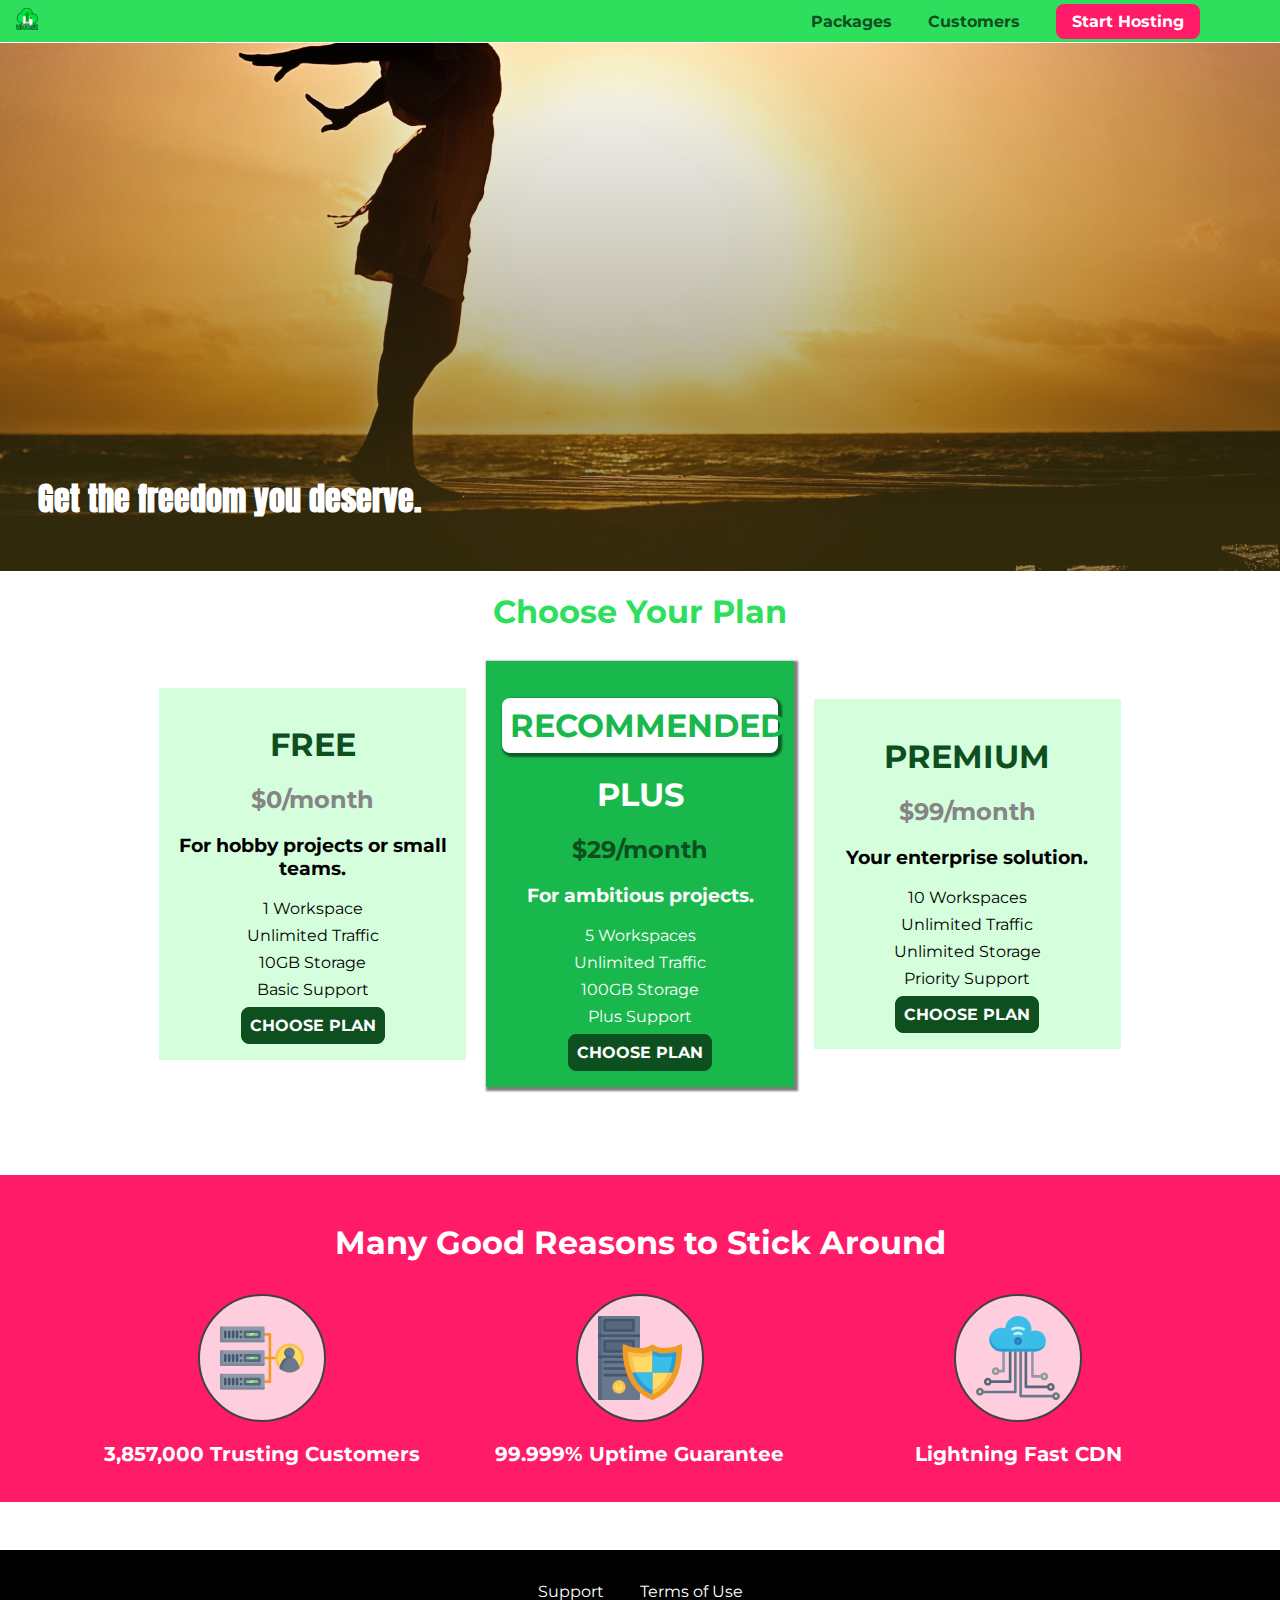
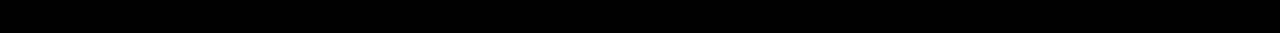
==== index.html @ 02d54b56 "update" ====
<!DOCTYPE html>
<html lang="en">

<head>
    <meta charset="UTF-8">
    <meta http-equiv="X-UA-Compatible" content="ie=edge">
    <title>uHost</title>
    <link rel="shortcut icon" href="favicon.png">
    <link href="https://fonts.googleapis.com/css?family=Anton" rel="stylesheet">
    <link href="https://fonts.googleapis.com/css?family=Montserrat:400,700" rel="stylesheet">
    <link rel="stylesheet" href="shared.css">
    <link rel="stylesheet" href="main.css">
</head>

<body>
    <header class="main-header">
        <div>
            <a href="index.html" class="main-header__brand">
                <img src="images/uhost-icon.png" alt="uHost - Your favorite hosting company">
            </a>
        </div>
        <nav class="main-nav">
            <ul class="main-nav__items">
                <li class="main-nav__item">
                    <a href="packages/index.html">Packages</a>
                </li>
                <li class="main-nav__item">
                    <a href="customers/index.html">Customers</a>
                </li>
                <li class="main-nav__item main-nav__item--cta">
                    <a href="start-hosting/index.html">Start Hosting</a>
                </li>
            </ul>
        </nav>
    </header>
    <main>
        <section id="product-overview">
            <h1>Get the freedom you deserve.</h1>
        </section>
        <section id="plans">
            <h1 class="section-title">Choose Your Plan</h1>
            <div class="plan__list">
                <article class="plan">
                    <h1 class="plan__title">FREE</h1>
                    <h2 class="plan__price">$0/month</h2>
                    <h3>For hobby projects or small teams.</h3>
                    <ul class="plan__features">
                        <li class="plan__feature">1 Workspace</li>
                        <li class="plan__feature">Unlimited Traffic</li>
                        <li class="plan__feature">10GB Storage</li>
                        <li class="plan__feature">Basic Support</li>
                    </ul>
                    <div>
                        <button class="button">CHOOSE PLAN</button>
                    </div>
                </article>
                <article class="plan plan--highlighted">
                    <h1 class="plan__annotation">RECOMMENDED</h1>
                    <h1 class="plan__title">PLUS</h1>
                    <h2 class="plan__price">$29/month</h2>
                    <h3>For ambitious projects.</h3>
                    <ul class="plan__features">
                        <li class="plan__feature">5 Workspaces</li>
                        <li class="plan__feature">Unlimited Traffic</li>
                        <li class="plan__feature">100GB Storage</li>
                        <li class="plan__feature">Plus Support</li>
                    </ul>
                    <div>
                        <button class="button">CHOOSE PLAN</button>
                    </div>
                </article>
                <article class="plan">
                    <h1 class="plan__title">PREMIUM</h1>
                    <h2 class="plan__price">$99/month</h2>
                    <h3>Your enterprise solution.</h3>
                    <ul class="plan__features">
                        <li class="plan__feature">10 Workspaces</li>
                        <li class="plan__feature">Unlimited Traffic</li>
                        <li class="plan__feature">Unlimited Storage</li>
                        <li class="plan__feature">Priority Support</li>
                    </ul>
                    <div>
                        <button class="button">CHOOSE PLAN</button>
                    </div>
                </article>
            </div>
        </section>
        <section id="key-features">
            <h1 class="section-title">Many Good Reasons to Stick Around</h1>
            <ul class="key-feature__list">
                <li class="key-feature">
                    <div class="key-feature__image">
                        <svg viewBox="0 0 512 512">
                            <path style="fill:#F09B24;" d="M344,248h-32V112c0-4.418-3.582-8-8-8h-40c-4.418,0-8,3.582-8,8s3.582,8,8,8h32v128h-32  c-4.418,0-8,3.582-8,8s3.582,8,8,8h32v128h-32c-4.418,0-8,3.582-8,8s3.582,8,8,8h40c4.418,0,8-3.582,8-8V264h32c4.418,0,8-3.582,8-8  S348.418,248,344,248z"
                            />
                            <path style="fill:#8E9AA9;" d="M264,64H8c-4.418,0-8,3.582-8,8v80c0,4.418,3.582,8,8,8h256c4.418,0,8-3.582,8-8V72  C272,67.582,268.418,64,264,64z"
                            />
                            <path style="fill:#7C899B;" d="M24,144c-4.418,0-8-3.582-8-8V64H8c-4.418,0-8,3.582-8,8v80c0,4.418,3.582,8,8,8h256  c4.418,0,8-3.582,8-8v-8H24z"
                            />
                            <rect x="152" y="96" style="fill:#B8E3A8;" width="88" height="32" />
                            <g>
                                <polygon style="fill:#7EC97D;" points="152,96 152,128 166,128 198,96  " />
                                <polygon style="fill:#7EC97D;" points="220,96 188,128 240,128 240,96  " />
                            </g>
                            <path style="fill:#56677E;" d="M240,136h-88c-4.418,0-8-3.582-8-8V96c0-4.418,3.582-8,8-8h88c4.418,0,8,3.582,8,8v32  C248,132.418,244.418,136,240,136z M160,120h72v-16h-72V120z"
                            />
                            <g>
                                <path style="fill:#435670;" d="M32,136c-4.418,0-8-3.582-8-8V96c0-4.418,3.582-8,8-8s8,3.582,8,8v32C40,132.418,36.418,136,32,136z   "
                                />
                                <path style="fill:#435670;" d="M56,136c-4.418,0-8-3.582-8-8V96c0-4.418,3.582-8,8-8s8,3.582,8,8v32C64,132.418,60.418,136,56,136z   "
                                />
                                <path style="fill:#435670;" d="M80,136c-4.418,0-8-3.582-8-8V96c0-4.418,3.582-8,8-8s8,3.582,8,8v32C88,132.418,84.418,136,80,136z   "
                                />
                                <path style="fill:#435670;" d="M104,136c-4.418,0-8-3.582-8-8V96c0-4.418,3.582-8,8-8s8,3.582,8,8v32   C112,132.418,108.418,136,104,136z"
                                />
                                <path style="fill:#435670;" d="M128,105c-4.418,0-8-3.582-8-8v-1c0-4.418,3.582-8,8-8s8,3.582,8,8v1   C136,101.418,132.418,105,128,105z"
                                />
                                <path style="fill:#435670;" d="M128,136c-4.418,0-8-3.582-8-8v-1c0-4.418,3.582-8,8-8s8,3.582,8,8v1   C136,132.418,132.418,136,128,136z"
                                />
                            </g>
                            <path style="fill:#8E9AA9;" d="M264,208H8c-4.418,0-8,3.582-8,8v80c0,4.418,3.582,8,8,8h256c4.418,0,8-3.582,8-8v-80  C272,211.582,268.418,208,264,208z"
                            />
                            <path style="fill:#7C899B;" d="M24,288c-4.418,0-8-3.582-8-8v-72H8c-4.418,0-8,3.582-8,8v80c0,4.418,3.582,8,8,8h256  c4.418,0,8-3.582,8-8v-8H24z"
                            />
                            <rect x="152" y="240" style="fill:#B8E3A8;" width="88" height="32" />
                            <g>
                                <polygon style="fill:#7EC97D;" points="152,240 152,272 166,272 198,240  " />
                                <polygon style="fill:#7EC97D;" points="220,240 188,272 240,272 240,240  " />
                            </g>
                            <path style="fill:#56677E;" d="M240,280h-88c-4.418,0-8-3.582-8-8v-32c0-4.418,3.582-8,8-8h88c4.418,0,8,3.582,8,8v32  C248,276.418,244.418,280,240,280z M160,264h72v-16h-72V264z"
                            />
                            <g>
                                <path style="fill:#435670;" d="M32,280c-4.418,0-8-3.582-8-8v-32c0-4.418,3.582-8,8-8s8,3.582,8,8v32C40,276.418,36.418,280,32,280   z"
                                />
                                <path style="fill:#435670;" d="M56,280c-4.418,0-8-3.582-8-8v-32c0-4.418,3.582-8,8-8s8,3.582,8,8v32C64,276.418,60.418,280,56,280   z"
                                />
                                <path style="fill:#435670;" d="M80,280c-4.418,0-8-3.582-8-8v-32c0-4.418,3.582-8,8-8s8,3.582,8,8v32C88,276.418,84.418,280,80,280   z"
                                />
                                <path style="fill:#435670;" d="M104,280c-4.418,0-8-3.582-8-8v-32c0-4.418,3.582-8,8-8s8,3.582,8,8v32   C112,276.418,108.418,280,104,280z"
                                />
                                <path style="fill:#435670;" d="M128,249c-4.418,0-8-3.582-8-8v-1c0-4.418,3.582-8,8-8s8,3.582,8,8v1   C136,245.418,132.418,249,128,249z"
                                />
                                <path style="fill:#435670;" d="M128,280c-4.418,0-8-3.582-8-8v-1c0-4.418,3.582-8,8-8s8,3.582,8,8v1   C136,276.418,132.418,280,128,280z"
                                />
                            </g>
                            <path style="fill:#8E9AA9;" d="M264,352H8c-4.418,0-8,3.582-8,8v80c0,4.418,3.582,8,8,8h256c4.418,0,8-3.582,8-8v-80  C272,355.582,268.418,352,264,352z"
                            />
                            <path style="fill:#7C899B;" d="M24,432c-4.418,0-8-3.582-8-8v-72H8c-4.418,0-8,3.582-8,8v80c0,4.418,3.582,8,8,8h256  c4.418,0,8-3.582,8-8v-8H24z"
                            />
                            <rect x="152" y="384" style="fill:#B8E3A8;" width="88" height="32" />
                            <g>
                                <polygon style="fill:#7EC97D;" points="152,384 152,416 166,416 198,384  " />
                                <polygon style="fill:#7EC97D;" points="220,384 188,416 240,416 240,384  " />
                            </g>
                            <path style="fill:#56677E;" d="M240,424h-88c-4.418,0-8-3.582-8-8v-32c0-4.418,3.582-8,8-8h88c4.418,0,8,3.582,8,8v32  C248,420.418,244.418,424,240,424z M160,408h72v-16h-72V408z"
                            />
                            <g>
                                <path style="fill:#435670;" d="M32,424c-4.418,0-8-3.582-8-8v-32c0-4.418,3.582-8,8-8s8,3.582,8,8v32C40,420.418,36.418,424,32,424   z"
                                />
                                <path style="fill:#435670;" d="M56,424c-4.418,0-8-3.582-8-8v-32c0-4.418,3.582-8,8-8s8,3.582,8,8v32C64,420.418,60.418,424,56,424   z"
                                />
                                <path style="fill:#435670;" d="M80,424c-4.418,0-8-3.582-8-8v-32c0-4.418,3.582-8,8-8s8,3.582,8,8v32C88,420.418,84.418,424,80,424   z"
                                />
                                <path style="fill:#435670;" d="M104,424c-4.418,0-8-3.582-8-8v-32c0-4.418,3.582-8,8-8s8,3.582,8,8v32   C112,420.418,108.418,424,104,424z"
                                />
                                <path style="fill:#435670;" d="M128,393c-4.418,0-8-3.582-8-8v-1c0-4.418,3.582-8,8-8s8,3.582,8,8v1   C136,389.418,132.418,393,128,393z"
                                />
                                <path style="fill:#435670;" d="M128,424c-4.418,0-8-3.582-8-8v-1c0-4.418,3.582-8,8-8s8,3.582,8,8v1   C136,420.418,132.418,424,128,424z"
                                />
                            </g>
                            <path style="fill:#F7C14D;" d="M424,168c-48.523,0-88,39.477-88,88s39.477,88,88,88s88-39.477,88-88S472.523,168,424,168z" />
                            <path style="fill:#FFDB66;" d="M424,184c-39.701,0-72,32.299-72,72s32.299,72,72,72s72-32.299,72-72S463.701,184,424,184z" />
                            <path style="fill:#69788D;" d="M484.893,314.16C476.393,274.588,451.922,248,424,248s-52.393,26.588-60.893,66.16  c-0.605,2.82,0.354,5.749,2.511,7.664C381.731,336.124,402.465,344,424,344s42.269-7.876,58.381-22.176  C484.539,319.909,485.498,316.98,484.893,314.16z"
                            />
                            <path style="fill:#56677E;" d="M434.053,249.171C430.768,248.403,427.411,248,424,248c-27.922,0-52.393,26.588-60.893,66.16  c-0.605,2.82,0.354,5.749,2.511,7.664c3.383,3.002,6.979,5.703,10.734,8.125C384.904,286.243,407.373,255.378,434.053,249.171z"
                            />
                            <path style="fill:#69788D;" d="M424,192c-17.645,0-32,14.355-32,32s14.355,32,32,32s32-14.355,32-32S441.645,192,424,192z" />
                            <path style="fill:#56677E;" d="M432,248c-17.645,0-32-14.355-32-32c0-6.783,2.128-13.076,5.742-18.258  C397.444,203.53,392,213.138,392,224c0,17.645,14.355,32,32,32c10.862,0,20.471-5.444,26.258-13.742  C445.076,245.872,438.783,248,432,248z"
                            />

                        </svg>
                    </div>
                    <p class="key-feature__description">3,857,000 Trusting Customers</p>
                </li>
                <li class="key-feature">
                    <div class="key-feature__image">
                        <svg viewBox="0 0 512 512">
                            <path style="fill:#69788D;" d="M248,0H8C3.582,0,0,3.582,0,8v496c0,4.418,3.582,8,8,8h240c4.418,0,8-3.582,8-8V8  C256,3.582,252.418,0,248,0z"
                            />
                            <path style="fill:#56677E;" d="M24,504V8c0-4.418,3.582-8,8-8H8C3.582,0,0,3.582,0,8v496c0,4.418,3.582,8,8,8h24  C27.582,512,24,508.418,24,504z"
                            />
                            <g>
                                <rect x="0" y="112" style="fill:#435670;" width="256" height="16" />
                                <rect x="0" y="240" style="fill:#435670;" width="256" height="16" />
                            </g>
                            <path style="fill:#F7C14D;" d="M128,392c-22.056,0-40,17.944-40,40s17.944,40,40,40s40-17.944,40-40S150.056,392,128,392z" />
                            <path style="fill:#FFDB66;" d="M128,408c-13.233,0-24,10.767-24,24s10.767,24,24,24s24-10.767,24-24S141.233,408,128,408z" />
                            <path style="fill:#F7C14D;" d="M128,392c-2.739,0-5.414,0.278-8,0.805V424c0,4.418,3.582,8,8,8c4.418,0,8-3.582,8-8v-31.195  C133.414,392.278,130.739,392,128,392z"
                            />
                            <g>
                                <path style="fill:#435670;" d="M216,288H40c-4.418,0-8-3.582-8-8s3.582-8,8-8h176c4.418,0,8,3.582,8,8S220.418,288,216,288z"
                                />
                                <path style="fill:#435670;" d="M216,328H40c-4.418,0-8-3.582-8-8s3.582-8,8-8h176c4.418,0,8,3.582,8,8S220.418,328,216,328z"
                                />
                                <path style="fill:#435670;" d="M216,368H40c-4.418,0-8-3.582-8-8s3.582-8,8-8h176c4.418,0,8,3.582,8,8S220.418,368,216,368z"
                                />
                                <path style="fill:#435670;" d="M216,16H40c-4.418,0-8,3.582-8,8v64c0,4.418,3.582,8,8,8h176c4.418,0,8-3.582,8-8V24   C224,19.582,220.418,16,216,16z"
                                />
                            </g>
                            <rect x="48" y="32" style="fill:#56677E;" width="160" height="48" />
                            <path style="fill:#435670;" d="M216,144H40c-4.418,0-8,3.582-8,8v64c0,4.418,3.582,8,8,8h176c4.418,0,8-3.582,8-8v-64  C224,147.582,220.418,144,216,144z"
                            />
                            <rect x="48" y="160" style="fill:#56677E;" width="160" height="48" />
                            <path style="fill:#F09B24;" d="M511.747,180.237c-0.194-6.537-8.107-10.107-13.135-5.894c-5.6,4.693-42.904,21.282-98.514,21.282  c-33.45,0-64.625-20.999-64.929-21.206c-2.9-1.991-6.764-1.85-9.512,0.346c-2.677,2.135-27.201,20.86-63.793,20.86  c-55.607,0-92.914-16.589-98.515-21.282c-5.028-4.211-12.941-0.645-13.135,5.894c-1.634,54.834,4.655,105.941,18.693,151.903  c12.096,39.604,29.759,74.047,52.497,102.373c27.538,34.304,62.743,59.882,104.66,76.045c3.069,1.918,6.757,1.921,9.83,0  c41.917-16.163,77.122-41.741,104.66-76.045c22.738-28.326,40.401-62.77,52.497-102.373  C507.092,286.179,513.381,235.071,511.747,180.237z"
                            />
                            <path style="fill:#F7C14D;" d="M476.21,221.226c-1.953-1.631-4.568-2.235-7.036-1.628c-21.686,5.327-44.926,8.028-69.075,8.028  c-25.926,0-49.633-8.975-64.955-16.504c-2.307-1.134-5.016-1.091-7.284,0.116c-14.059,7.477-36.919,16.388-65.994,16.388  c-24.153,0-47.394-2.701-69.075-8.028c-5.155-1.268-10.221,2.966-9.894,8.261c2.077,33.693,7.668,65.635,16.616,94.935  c22.774,74.565,66.139,126.334,128.888,153.868c2.032,0.891,4.397,0.891,6.43,0c61.777-27.107,104.716-78.876,127.62-153.868  c8.948-29.3,14.539-61.241,16.616-94.935C479.224,225.319,478.163,222.856,476.21,221.226z"
                            />
                            <path style="fill:#FFDB66;" d="M331.609,451.727c-52.604-25.289-89.304-70.987-109.144-135.944  c-6.532-21.39-11.162-44.336-13.82-68.447c17.133,2.852,34.952,4.291,53.22,4.291c29.394,0,53.376-7.793,69.978-15.561  c17.44,7.736,41.656,15.561,68.256,15.561c18.267,0,36.085-1.439,53.219-4.291c-2.659,24.112-7.288,47.06-13.82,68.448  C419.545,381.108,383.27,426.805,331.609,451.727z"
                            />
                            <g>
                                <path style="fill:#2C9DD4;" d="M479.066,227.858c0.157-2.539-0.903-5.002-2.856-6.633s-4.568-2.235-7.036-1.628   c-21.686,5.327-44.926,8.028-69.075,8.028c-25.926,0-49.633-8.975-64.955-16.504c-1.057-0.52-2.2-0.78-3.345-0.806l-0.072,133.351   h123.601c2.556-6.746,4.933-13.702,7.123-20.874C471.398,293.493,476.989,261.552,479.066,227.858z"
                                />
                                <path style="fill:#2C9DD4;" d="M206.658,343.667c24.153,63.42,65.028,108.108,121.743,132.995c1.031,0.452,2.147,0.673,3.263,0.666   l0.063-133.661H206.658z"
                                />
                            </g>
                            <g>
                                <path style="fill:#3CBDE8;" d="M439.497,315.783c6.532-21.389,11.161-44.336,13.82-68.448c-17.134,2.852-34.952,4.291-53.219,4.291   c-26.6,0-50.815-7.824-68.256-15.561l-0.116,107.601h97.758C433.179,334.807,436.524,325.518,439.497,315.783z"
                                />
                                <path style="fill:#3CBDE8;" d="M232.523,343.667c21.144,50.298,54.363,86.56,99.087,108.06l0.117-108.06H232.523z" />
                            </g>
                        </svg>
                    </div>
                    <p class="key-feature__description">99.999% Uptime Guarantee</p>
                </li>
                <li class="key-feature">
                    <div class="key-feature__image">
                        <svg viewBox="0 0 512 512">
                            <path style="fill:#8E9AA9;" d="M168,200c-4.418,0-8,3.582-8,8v120h-17.376c-3.302-9.311-12.194-16-22.624-16  c-13.234,0-24,10.767-24,24s10.766,24,24,24c10.429,0,19.321-6.689,22.624-16H168c4.418,0,8-3.582,8-8V208  C176,203.582,172.418,200,168,200z"
                            />
                            <path style="fill:#FFDB66;" d="M120,328c-4.411,0-8,3.589-8,8s3.589,8,8,8s8-3.589,8-8S124.411,328,120,328z" />
                            <path style="fill:#56677E;" d="M208,200c-4.418,0-8,3.582-8,8v184H94.624C91.322,382.689,82.43,376,72,376  c-13.234,0-24,10.767-24,24s10.766,24,24,24c10.429,0,19.321-6.689,22.624-16H208c4.418,0,8-3.582,8-8V208  C216,203.582,212.418,200,208,200z"
                            />
                            <path style="fill:#FFDB66;" d="M72,392c-4.411,0-8,3.589-8,8s3.589,8,8,8s8-3.589,8-8S76.411,392,72,392z" />
                            <path style="fill:#69788D;" d="M240,208c-4.418,0-8,3.582-8,8v239H47.24c-2.671-10.34-12.078-18-23.24-18c-13.234,0-24,10.767-24,24  s10.766,24,24,24c9.666,0,18.009-5.747,21.809-14H240c4.418,0,8-3.582,8-8V216C248,211.582,244.418,208,240,208z"
                            />
                            <path style="fill:#FFDB66;" d="M24,453c-4.411,0-8,3.589-8,8s3.589,8,8,8s8-3.589,8-8S28.411,453,24,453z" />
                            <path style="fill:#69788D;" d="M488,464c-10.429,0-19.321,6.689-22.624,16H280V208c0-4.418-3.582-8-8-8s-8,3.582-8,8v280  c0,4.418,3.582,8,8,8h193.376c3.302,9.311,12.194,16,22.624,16c13.234,0,24-10.767,24-24S501.234,464,488,464z"
                            />
                            <path style="fill:#FFDB66;" d="M488,480c-4.411,0-8,3.589-8,8s3.589,8,8,8s8-3.589,8-8S492.411,480,488,480z" />
                            <path style="fill:#56677E;" d="M456,408c-10.429,0-19.321,6.689-22.624,16H312V208c0-4.418-3.582-8-8-8s-8,3.582-8,8v224  c0,4.418,3.582,8,8,8h129.376c3.302,9.311,12.194,16,22.624,16c13.234,0,24-10.767,24-24S469.234,408,456,408z"
                            />
                            <path style="fill:#FFDB66;" d="M456,424c-4.411,0-8,3.589-8,8s3.589,8,8,8s8-3.589,8-8S460.411,424,456,424z" />
                            <path style="fill:#8E9AA9;" d="M416,344c-10.429,0-19.321,6.689-22.624,16H352V208c0-4.418-3.582-8-8-8s-8,3.582-8,8v160  c0,4.418,3.582,8,8,8h49.376c3.302,9.311,12.194,16,22.624,16c13.234,0,24-10.767,24-24S429.234,344,416,344z"
                            />
                            <path style="fill:#FFDB66;" d="M416,360c-4.411,0-8,3.589-8,8s3.589,8,8,8s8-3.589,8-8S420.411,360,416,360z" />
                            <path style="fill:#3CBDE8;" d="M362,88c-8.741,0-17.231,1.751-25.06,5.085C337.646,88.797,338,84.43,338,80  c0-44.112-35.888-80-80-80c-42.823,0-77.895,33.816-79.909,76.149C170.393,73.415,162.244,72,154,72c-39.701,0-72,32.299-72,72  s32.299,72,72,72h208c35.29,0,64-28.71,64-64S397.29,88,362,88z"
                            />
                            <path style="fill:#2C9DD4;" d="M368,200H160c-39.701,0-72-32.299-72-72c0-5.863,0.721-11.559,2.05-17.019  C84.918,120.88,82,132.102,82,144c0,39.701,32.299,72,72,72h208c30.389,0,55.88-21.296,62.379-49.743  C413.565,186.327,392.352,200,368,200z"
                            />
                            <path style="fill:#2A7DB5;" d="M256,128c-13.234,0-24,10.767-24,24s10.766,24,24,24c13.233,0,24-10.767,24-24S269.233,128,256,128z"
                            />
                            <path style="fill:#2C9DD4;" d="M256,144c-4.411,0-8,3.589-8,8s3.589,8,8,8c4.411,0,8-3.589,8-8S260.411,144,256,144z" />
                            <g>
                                <path style="fill:#C5F1FA;" d="M221.755,87.695c-2.994,0-5.864-1.688-7.233-4.572c-1.894-3.991-0.194-8.763,3.798-10.657   C230.157,66.849,242.834,64,256,64c13.166,0,25.844,2.849,37.68,8.466c3.992,1.895,5.692,6.666,3.798,10.657   s-6.666,5.692-10.657,3.798C277.144,82.328,266.774,80,256,80c-10.774,0-21.144,2.328-30.821,6.921   C224.072,87.446,222.904,87.695,221.755,87.695z"
                                />
                                <path style="fill:#C5F1FA;" d="M276.545,116.618c-1.148,0-2.316-0.249-3.424-0.774C267.745,113.293,261.985,112,256,112   c-5.985,0-11.745,1.293-17.121,3.844c-3.991,1.895-8.763,0.192-10.657-3.798c-1.894-3.992-0.193-8.764,3.798-10.657   C239.557,97.813,247.625,96,256,96c8.376,0,16.444,1.813,23.98,5.389c3.991,1.894,5.692,6.665,3.798,10.657   C282.41,114.93,279.539,116.618,276.545,116.618z"
                                />
                            </g>

                        </svg>
                    </div>
                    <p class="key-feature__description">Lightning Fast CDN</p>
                </li>
            </ul>
        </section>
    </main>
    <footer class="main-footer">
        <nav>
            <ul class="main-footer__links">
                <li class="main-footer__link">
                    <a href="#">Support</a>
                </li>
                <li class="main-footer__link">
                    <a href="#">Terms of Use</a>
                </li>
            </ul>
        </nav>
    </footer>
</body>

</html>
---- shared.css ----
* {
    box-sizing: border-box;
}

body {
    font-family: 'Montserrat', sans-serif;
    margin: 0;
}

.main-header {
    width: 100%;
    position: fixed;
    top: 0;
    left: 0;
    background: #2ddf5c;
    padding: 8px 16px;
    z-index: 1;
}

.main-header > div {
    display: inline-block;
    vertical-align: middle;
}

.main-header__brand {
    color: #0e4f1f;
    text-decoration: none;
    font-weight: bold;
    font-size: 22px;
    height: 22px;
    /* width: 20px; */
    display: inline-block;
}

.main-header__brand img {
    height: 100%;
    /* width: 100%; */
}

.main-nav {
    display: inline-block;
    text-align: right;
    width: calc(100% - 74px);
    vertical-align: middle;
}

.main-nav__items {
    margin: 0;
    padding: 0;
    list-style: none;
}

.main-nav__item {
    display: inline-block;
    margin: 0 16px;
}

.main-nav__item a {
    text-decoration: none;
    color: #0e4f1f;
    font-weight: bold;
    padding: 3px 0;
}

.main-nav__item a:hover,
.main-nav__item a:active {
    color: white;
    border-bottom: 5px solid white;
}

.main-nav__item--cta a {
    color: white;
    background: #ff1b68;
    padding: 8px 16px;
    border-radius: 8px;
}

.main-nav__item--cta a:hover,
.main-nav__item--cta a:active {
    color: #ff1b68;
    background: white;
    border: none;
}

.main-footer {
    background: black;
    padding: 32px;
    margin-top: 48px;
}

.main-footer__links {
    list-style: none;
    margin: 0;
    padding: 0;
    text-align: center;
}

.main-footer__link {
    display: inline-block;
    margin: 0 16px;
}

.main-footer__link a {
    color: white;
    text-decoration: none;
}

.main-footer__link a:hover,
.main-footer__link a:active {
    color: #ccc;
}

.button {
    background: #0e4f1f;
    color: white;
    font: inherit;
    border: 1.5px solid #0e4f1f;
    padding: 8px;
    border-radius: 8px;
    font-weight: bold;
    cursor: pointer;
}

.button:hover,
.button:active {
    background: white;
    color: #0e4f1f;
}

.button:focus {
    outline: none;
}
---- main.css ----
#product-overview {
    background: linear-gradient(to top, rgba(80, 68, 18, 0.6) 10%, transparent),
        url("images/freedom.jpg") left 10% bottom 20%/cover no-repeat border-box,
        #ff1b68;
    /* background-image: url("freedom.jpg");
    background-size: cover;
    background-position: left 10% bottom 20%; */
    /* background-repeat: no-repeat;
    background-origin: border-box;
    background-clip: border-box; */
    /* background-image: linear-gradient(180deg, red 70%, blue 60%, rgba(0,0,0,0.5)); */
    /* background-image: radial-gradient(ellipse farthest-corner at 20% 50%, red, blue 70%, green); */
    width: 100%;
    height: 528px;
    padding: 10px;
    margin-top: 43px;
    /* border: 5px dashed red; */
    position: relative;
}

.section-title {
    color: #2ddf5c;
    text-align: center;
}

#product-overview h1 {
    color: white;
    font-family: "Anton", sans-serif;
    position: absolute;
    bottom: 5%;
    left: 3%;
    /* width: 100%; */
}

.plan__list {
    width: 80%;
    margin: auto;
    text-align: center;
}

.plan {
    background: #d5ffdc;
    text-align: center;
    padding: 16px;
    margin: 8px;
    display: inline-block;
    width: 30%;
    vertical-align: middle;
}

.plan--highlighted {
    background: #19b84c;
    color: white;
    box-shadow: 2px 2px 2px 2px rgba(0, 0, 0, 0.5);
}

.plan__annotation {
    background: white;
    color: #19b84c;
    padding: 8px;
    box-shadow: 2px 2px 2px 2px rgba(0, 0, 0, 0.5);
    border-radius: 8px;
}

.plan__title {
    color: #0e4f1f;
}

.plan__price {
    color: #858585;
}

.plan--highlighted .plan__title {
    color: white;
}

.plan--highlighted .plan__price {
    color: #0e4f1f;
}

.plan__features {
    list-style: none;
    margin: 0;
    padding: 0;
}

.plan__feature {
    margin: 8px 0;
}

#key-features {
    background: #ff1b68;
    margin-top: 80px;
    padding: 16px;
}

#key-features .section-title {
    color: white;
    margin: 32px;
}

.key-feature__list {
    list-style: none;
    margin: 0;
    padding: 0;
    text-align: center;
}

.key-feature {
    display: inline-block;
    width: 30%;
    vertical-align: top;
}

.key-feature__image {
    background: #ffcede;
    width: 128px;
    height: 128px;
    border: 2px solid #424242;
    border-radius: 50%;
    margin: auto;
    padding: 20px;
}

.key-feature__description {
    text-align: center;
    font-weight: bold;
    color: white;
    font-size: 20px;
}

/* h1 {
    font-family: sans-serif;
} */
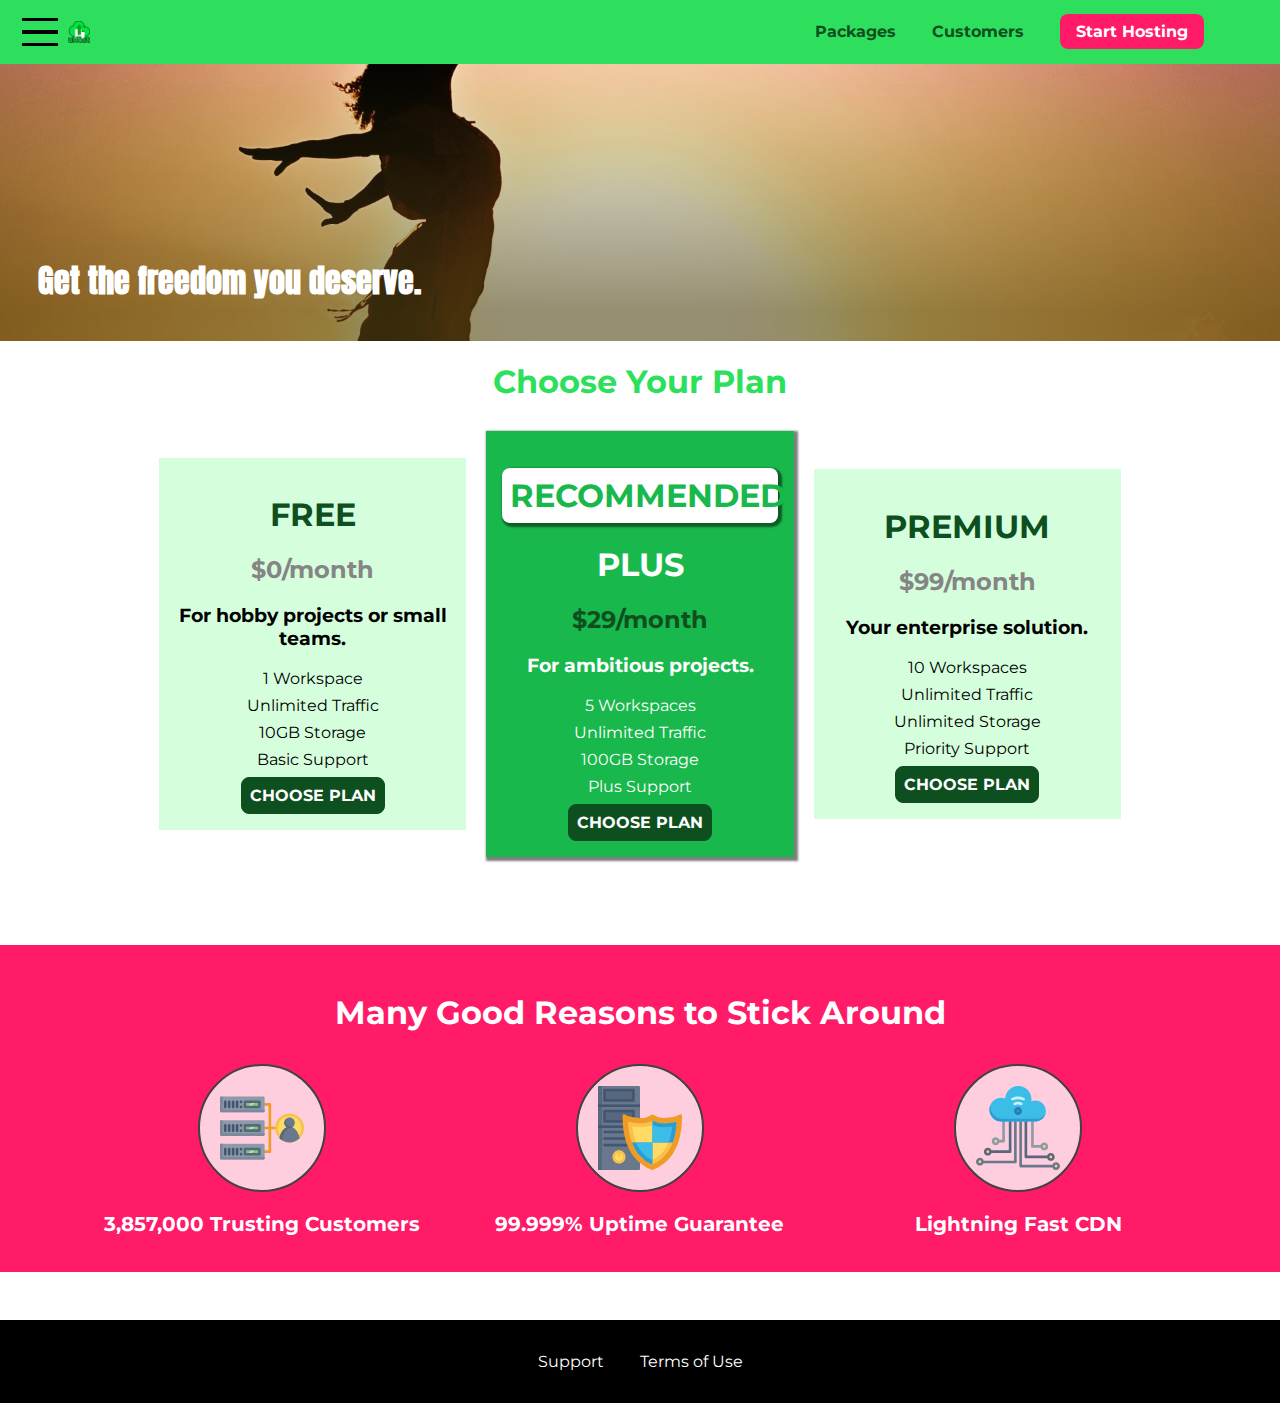
==== commit 9d1fd91a: "06 Jan 2025" ====
--- a/index.html
+++ b/index.html
@@ -13,8 +13,21 @@
 </head>
 
 <body>
+    <div class="backdrop"></div>
+    <div class="modal">
+        <h1 class="modal__title">Do you want to continue?</h1>
+        <div class="modal__actions">
+            <a href="start-hosting/index.html" class="modal__action">Yes!</a>
+            <button class="modal__action modal__action--negative" type="button">No!</button>
+        </div>
+    </div>
     <header class="main-header">
         <div>
+            <button class="toggle-button">
+                <span class="toggle-button__bar"></span>
+                <span class="toggle-button__bar"></span>
+                <span class="toggle-button__bar"></span>
+            </button>
             <a href="index.html" class="main-header__brand">
                 <img src="images/uhost-icon.png" alt="uHost - Your favorite hosting company">
             </a>
@@ -91,92 +104,95 @@
                 <li class="key-feature">
                     <div class="key-feature__image">
                         <svg viewBox="0 0 512 512">
-                            <path style="fill:#F09B24;" d="M344,248h-32V112c0-4.418-3.582-8-8-8h-40c-4.418,0-8,3.582-8,8s3.582,8,8,8h32v128h-32  c-4.418,0-8,3.582-8,8s3.582,8,8,8h32v128h-32c-4.418,0-8,3.582-8,8s3.582,8,8,8h40c4.418,0,8-3.582,8-8V264h32c4.418,0,8-3.582,8-8  S348.418,248,344,248z"
-                            />
-                            <path style="fill:#8E9AA9;" d="M264,64H8c-4.418,0-8,3.582-8,8v80c0,4.418,3.582,8,8,8h256c4.418,0,8-3.582,8-8V72  C272,67.582,268.418,64,264,64z"
-                            />
-                            <path style="fill:#7C899B;" d="M24,144c-4.418,0-8-3.582-8-8V64H8c-4.418,0-8,3.582-8,8v80c0,4.418,3.582,8,8,8h256  c4.418,0,8-3.582,8-8v-8H24z"
-                            />
+                            <path style="fill:#F09B24;"
+                                d="M344,248h-32V112c0-4.418-3.582-8-8-8h-40c-4.418,0-8,3.582-8,8s3.582,8,8,8h32v128h-32  c-4.418,0-8,3.582-8,8s3.582,8,8,8h32v128h-32c-4.418,0-8,3.582-8,8s3.582,8,8,8h40c4.418,0,8-3.582,8-8V264h32c4.418,0,8-3.582,8-8  S348.418,248,344,248z" />
+                            <path style="fill:#8E9AA9;"
+                                d="M264,64H8c-4.418,0-8,3.582-8,8v80c0,4.418,3.582,8,8,8h256c4.418,0,8-3.582,8-8V72  C272,67.582,268.418,64,264,64z" />
+                            <path style="fill:#7C899B;"
+                                d="M24,144c-4.418,0-8-3.582-8-8V64H8c-4.418,0-8,3.582-8,8v80c0,4.418,3.582,8,8,8h256  c4.418,0,8-3.582,8-8v-8H24z" />
                             <rect x="152" y="96" style="fill:#B8E3A8;" width="88" height="32" />
                             <g>
                                 <polygon style="fill:#7EC97D;" points="152,96 152,128 166,128 198,96  " />
                                 <polygon style="fill:#7EC97D;" points="220,96 188,128 240,128 240,96  " />
                             </g>
-                            <path style="fill:#56677E;" d="M240,136h-88c-4.418,0-8-3.582-8-8V96c0-4.418,3.582-8,8-8h88c4.418,0,8,3.582,8,8v32  C248,132.418,244.418,136,240,136z M160,120h72v-16h-72V120z"
-                            />
-                            <g>
-                                <path style="fill:#435670;" d="M32,136c-4.418,0-8-3.582-8-8V96c0-4.418,3.582-8,8-8s8,3.582,8,8v32C40,132.418,36.418,136,32,136z   "
-                                />
-                                <path style="fill:#435670;" d="M56,136c-4.418,0-8-3.582-8-8V96c0-4.418,3.582-8,8-8s8,3.582,8,8v32C64,132.418,60.418,136,56,136z   "
-                                />
-                                <path style="fill:#435670;" d="M80,136c-4.418,0-8-3.582-8-8V96c0-4.418,3.582-8,8-8s8,3.582,8,8v32C88,132.418,84.418,136,80,136z   "
-                                />
-                                <path style="fill:#435670;" d="M104,136c-4.418,0-8-3.582-8-8V96c0-4.418,3.582-8,8-8s8,3.582,8,8v32   C112,132.418,108.418,136,104,136z"
-                                />
-                                <path style="fill:#435670;" d="M128,105c-4.418,0-8-3.582-8-8v-1c0-4.418,3.582-8,8-8s8,3.582,8,8v1   C136,101.418,132.418,105,128,105z"
-                                />
-                                <path style="fill:#435670;" d="M128,136c-4.418,0-8-3.582-8-8v-1c0-4.418,3.582-8,8-8s8,3.582,8,8v1   C136,132.418,132.418,136,128,136z"
-                                />
-                            </g>
-                            <path style="fill:#8E9AA9;" d="M264,208H8c-4.418,0-8,3.582-8,8v80c0,4.418,3.582,8,8,8h256c4.418,0,8-3.582,8-8v-80  C272,211.582,268.418,208,264,208z"
-                            />
-                            <path style="fill:#7C899B;" d="M24,288c-4.418,0-8-3.582-8-8v-72H8c-4.418,0-8,3.582-8,8v80c0,4.418,3.582,8,8,8h256  c4.418,0,8-3.582,8-8v-8H24z"
-                            />
+                            <path style="fill:#56677E;"
+                                d="M240,136h-88c-4.418,0-8-3.582-8-8V96c0-4.418,3.582-8,8-8h88c4.418,0,8,3.582,8,8v32  C248,132.418,244.418,136,240,136z M160,120h72v-16h-72V120z" />
+                            <g>
+                                <path style="fill:#435670;"
+                                    d="M32,136c-4.418,0-8-3.582-8-8V96c0-4.418,3.582-8,8-8s8,3.582,8,8v32C40,132.418,36.418,136,32,136z   " />
+                                <path style="fill:#435670;"
+                                    d="M56,136c-4.418,0-8-3.582-8-8V96c0-4.418,3.582-8,8-8s8,3.582,8,8v32C64,132.418,60.418,136,56,136z   " />
+                                <path style="fill:#435670;"
+                                    d="M80,136c-4.418,0-8-3.582-8-8V96c0-4.418,3.582-8,8-8s8,3.582,8,8v32C88,132.418,84.418,136,80,136z   " />
+                                <path style="fill:#435670;"
+                                    d="M104,136c-4.418,0-8-3.582-8-8V96c0-4.418,3.582-8,8-8s8,3.582,8,8v32   C112,132.418,108.418,136,104,136z" />
+                                <path style="fill:#435670;"
+                                    d="M128,105c-4.418,0-8-3.582-8-8v-1c0-4.418,3.582-8,8-8s8,3.582,8,8v1   C136,101.418,132.418,105,128,105z" />
+                                <path style="fill:#435670;"
+                                    d="M128,136c-4.418,0-8-3.582-8-8v-1c0-4.418,3.582-8,8-8s8,3.582,8,8v1   C136,132.418,132.418,136,128,136z" />
+                            </g>
+                            <path style="fill:#8E9AA9;"
+                                d="M264,208H8c-4.418,0-8,3.582-8,8v80c0,4.418,3.582,8,8,8h256c4.418,0,8-3.582,8-8v-80  C272,211.582,268.418,208,264,208z" />
+                            <path style="fill:#7C899B;"
+                                d="M24,288c-4.418,0-8-3.582-8-8v-72H8c-4.418,0-8,3.582-8,8v80c0,4.418,3.582,8,8,8h256  c4.418,0,8-3.582,8-8v-8H24z" />
                             <rect x="152" y="240" style="fill:#B8E3A8;" width="88" height="32" />
                             <g>
                                 <polygon style="fill:#7EC97D;" points="152,240 152,272 166,272 198,240  " />
                                 <polygon style="fill:#7EC97D;" points="220,240 188,272 240,272 240,240  " />
                             </g>
-                            <path style="fill:#56677E;" d="M240,280h-88c-4.418,0-8-3.582-8-8v-32c0-4.418,3.582-8,8-8h88c4.418,0,8,3.582,8,8v32  C248,276.418,244.418,280,240,280z M160,264h72v-16h-72V264z"
-                            />
-                            <g>
-                                <path style="fill:#435670;" d="M32,280c-4.418,0-8-3.582-8-8v-32c0-4.418,3.582-8,8-8s8,3.582,8,8v32C40,276.418,36.418,280,32,280   z"
-                                />
-                                <path style="fill:#435670;" d="M56,280c-4.418,0-8-3.582-8-8v-32c0-4.418,3.582-8,8-8s8,3.582,8,8v32C64,276.418,60.418,280,56,280   z"
-                                />
-                                <path style="fill:#435670;" d="M80,280c-4.418,0-8-3.582-8-8v-32c0-4.418,3.582-8,8-8s8,3.582,8,8v32C88,276.418,84.418,280,80,280   z"
-                                />
-                                <path style="fill:#435670;" d="M104,280c-4.418,0-8-3.582-8-8v-32c0-4.418,3.582-8,8-8s8,3.582,8,8v32   C112,276.418,108.418,280,104,280z"
-                                />
-                                <path style="fill:#435670;" d="M128,249c-4.418,0-8-3.582-8-8v-1c0-4.418,3.582-8,8-8s8,3.582,8,8v1   C136,245.418,132.418,249,128,249z"
-                                />
-                                <path style="fill:#435670;" d="M128,280c-4.418,0-8-3.582-8-8v-1c0-4.418,3.582-8,8-8s8,3.582,8,8v1   C136,276.418,132.418,280,128,280z"
-                                />
-                            </g>
-                            <path style="fill:#8E9AA9;" d="M264,352H8c-4.418,0-8,3.582-8,8v80c0,4.418,3.582,8,8,8h256c4.418,0,8-3.582,8-8v-80  C272,355.582,268.418,352,264,352z"
-                            />
-                            <path style="fill:#7C899B;" d="M24,432c-4.418,0-8-3.582-8-8v-72H8c-4.418,0-8,3.582-8,8v80c0,4.418,3.582,8,8,8h256  c4.418,0,8-3.582,8-8v-8H24z"
-                            />
+                            <path style="fill:#56677E;"
+                                d="M240,280h-88c-4.418,0-8-3.582-8-8v-32c0-4.418,3.582-8,8-8h88c4.418,0,8,3.582,8,8v32  C248,276.418,244.418,280,240,280z M160,264h72v-16h-72V264z" />
+                            <g>
+                                <path style="fill:#435670;"
+                                    d="M32,280c-4.418,0-8-3.582-8-8v-32c0-4.418,3.582-8,8-8s8,3.582,8,8v32C40,276.418,36.418,280,32,280   z" />
+                                <path style="fill:#435670;"
+                                    d="M56,280c-4.418,0-8-3.582-8-8v-32c0-4.418,3.582-8,8-8s8,3.582,8,8v32C64,276.418,60.418,280,56,280   z" />
+                                <path style="fill:#435670;"
+                                    d="M80,280c-4.418,0-8-3.582-8-8v-32c0-4.418,3.582-8,8-8s8,3.582,8,8v32C88,276.418,84.418,280,80,280   z" />
+                                <path style="fill:#435670;"
+                                    d="M104,280c-4.418,0-8-3.582-8-8v-32c0-4.418,3.582-8,8-8s8,3.582,8,8v32   C112,276.418,108.418,280,104,280z" />
+                                <path style="fill:#435670;"
+                                    d="M128,249c-4.418,0-8-3.582-8-8v-1c0-4.418,3.582-8,8-8s8,3.582,8,8v1   C136,245.418,132.418,249,128,249z" />
+                                <path style="fill:#435670;"
+                                    d="M128,280c-4.418,0-8-3.582-8-8v-1c0-4.418,3.582-8,8-8s8,3.582,8,8v1   C136,276.418,132.418,280,128,280z" />
+                            </g>
+                            <path style="fill:#8E9AA9;"
+                                d="M264,352H8c-4.418,0-8,3.582-8,8v80c0,4.418,3.582,8,8,8h256c4.418,0,8-3.582,8-8v-80  C272,355.582,268.418,352,264,352z" />
+                            <path style="fill:#7C899B;"
+                                d="M24,432c-4.418,0-8-3.582-8-8v-72H8c-4.418,0-8,3.582-8,8v80c0,4.418,3.582,8,8,8h256  c4.418,0,8-3.582,8-8v-8H24z" />
                             <rect x="152" y="384" style="fill:#B8E3A8;" width="88" height="32" />
                             <g>
                                 <polygon style="fill:#7EC97D;" points="152,384 152,416 166,416 198,384  " />
                                 <polygon style="fill:#7EC97D;" points="220,384 188,416 240,416 240,384  " />
                             </g>
-                            <path style="fill:#56677E;" d="M240,424h-88c-4.418,0-8-3.582-8-8v-32c0-4.418,3.582-8,8-8h88c4.418,0,8,3.582,8,8v32  C248,420.418,244.418,424,240,424z M160,408h72v-16h-72V408z"
-                            />
-                            <g>
-                                <path style="fill:#435670;" d="M32,424c-4.418,0-8-3.582-8-8v-32c0-4.418,3.582-8,8-8s8,3.582,8,8v32C40,420.418,36.418,424,32,424   z"
-                                />
-                                <path style="fill:#435670;" d="M56,424c-4.418,0-8-3.582-8-8v-32c0-4.418,3.582-8,8-8s8,3.582,8,8v32C64,420.418,60.418,424,56,424   z"
-                                />
-                                <path style="fill:#435670;" d="M80,424c-4.418,0-8-3.582-8-8v-32c0-4.418,3.582-8,8-8s8,3.582,8,8v32C88,420.418,84.418,424,80,424   z"
-                                />
-                                <path style="fill:#435670;" d="M104,424c-4.418,0-8-3.582-8-8v-32c0-4.418,3.582-8,8-8s8,3.582,8,8v32   C112,420.418,108.418,424,104,424z"
-                                />
-                                <path style="fill:#435670;" d="M128,393c-4.418,0-8-3.582-8-8v-1c0-4.418,3.582-8,8-8s8,3.582,8,8v1   C136,389.418,132.418,393,128,393z"
-                                />
-                                <path style="fill:#435670;" d="M128,424c-4.418,0-8-3.582-8-8v-1c0-4.418,3.582-8,8-8s8,3.582,8,8v1   C136,420.418,132.418,424,128,424z"
-                                />
-                            </g>
-                            <path style="fill:#F7C14D;" d="M424,168c-48.523,0-88,39.477-88,88s39.477,88,88,88s88-39.477,88-88S472.523,168,424,168z" />
-                            <path style="fill:#FFDB66;" d="M424,184c-39.701,0-72,32.299-72,72s32.299,72,72,72s72-32.299,72-72S463.701,184,424,184z" />
-                            <path style="fill:#69788D;" d="M484.893,314.16C476.393,274.588,451.922,248,424,248s-52.393,26.588-60.893,66.16  c-0.605,2.82,0.354,5.749,2.511,7.664C381.731,336.124,402.465,344,424,344s42.269-7.876,58.381-22.176  C484.539,319.909,485.498,316.98,484.893,314.16z"
-                            />
-                            <path style="fill:#56677E;" d="M434.053,249.171C430.768,248.403,427.411,248,424,248c-27.922,0-52.393,26.588-60.893,66.16  c-0.605,2.82,0.354,5.749,2.511,7.664c3.383,3.002,6.979,5.703,10.734,8.125C384.904,286.243,407.373,255.378,434.053,249.171z"
-                            />
-                            <path style="fill:#69788D;" d="M424,192c-17.645,0-32,14.355-32,32s14.355,32,32,32s32-14.355,32-32S441.645,192,424,192z" />
-                            <path style="fill:#56677E;" d="M432,248c-17.645,0-32-14.355-32-32c0-6.783,2.128-13.076,5.742-18.258  C397.444,203.53,392,213.138,392,224c0,17.645,14.355,32,32,32c10.862,0,20.471-5.444,26.258-13.742  C445.076,245.872,438.783,248,432,248z"
-                            />
+                            <path style="fill:#56677E;"
+                                d="M240,424h-88c-4.418,0-8-3.582-8-8v-32c0-4.418,3.582-8,8-8h88c4.418,0,8,3.582,8,8v32  C248,420.418,244.418,424,240,424z M160,408h72v-16h-72V408z" />
+                            <g>
+                                <path style="fill:#435670;"
+                                    d="M32,424c-4.418,0-8-3.582-8-8v-32c0-4.418,3.582-8,8-8s8,3.582,8,8v32C40,420.418,36.418,424,32,424   z" />
+                                <path style="fill:#435670;"
+                                    d="M56,424c-4.418,0-8-3.582-8-8v-32c0-4.418,3.582-8,8-8s8,3.582,8,8v32C64,420.418,60.418,424,56,424   z" />
+                                <path style="fill:#435670;"
+                                    d="M80,424c-4.418,0-8-3.582-8-8v-32c0-4.418,3.582-8,8-8s8,3.582,8,8v32C88,420.418,84.418,424,80,424   z" />
+                                <path style="fill:#435670;"
+                                    d="M104,424c-4.418,0-8-3.582-8-8v-32c0-4.418,3.582-8,8-8s8,3.582,8,8v32   C112,420.418,108.418,424,104,424z" />
+                                <path style="fill:#435670;"
+                                    d="M128,393c-4.418,0-8-3.582-8-8v-1c0-4.418,3.582-8,8-8s8,3.582,8,8v1   C136,389.418,132.418,393,128,393z" />
+                                <path style="fill:#435670;"
+                                    d="M128,424c-4.418,0-8-3.582-8-8v-1c0-4.418,3.582-8,8-8s8,3.582,8,8v1   C136,420.418,132.418,424,128,424z" />
+                            </g>
+                            <path style="fill:#F7C14D;"
+                                d="M424,168c-48.523,0-88,39.477-88,88s39.477,88,88,88s88-39.477,88-88S472.523,168,424,168z" />
+                            <path style="fill:#FFDB66;"
+                                d="M424,184c-39.701,0-72,32.299-72,72s32.299,72,72,72s72-32.299,72-72S463.701,184,424,184z" />
+                            <path style="fill:#69788D;"
+                                d="M484.893,314.16C476.393,274.588,451.922,248,424,248s-52.393,26.588-60.893,66.16  c-0.605,2.82,0.354,5.749,2.511,7.664C381.731,336.124,402.465,344,424,344s42.269-7.876,58.381-22.176  C484.539,319.909,485.498,316.98,484.893,314.16z" />
+                            <path style="fill:#56677E;"
+                                d="M434.053,249.171C430.768,248.403,427.411,248,424,248c-27.922,0-52.393,26.588-60.893,66.16  c-0.605,2.82,0.354,5.749,2.511,7.664c3.383,3.002,6.979,5.703,10.734,8.125C384.904,286.243,407.373,255.378,434.053,249.171z" />
+                            <path style="fill:#69788D;"
+                                d="M424,192c-17.645,0-32,14.355-32,32s14.355,32,32,32s32-14.355,32-32S441.645,192,424,192z" />
+                            <path style="fill:#56677E;"
+                                d="M432,248c-17.645,0-32-14.355-32-32c0-6.783,2.128-13.076,5.742-18.258  C397.444,203.53,392,213.138,392,224c0,17.645,14.355,32,32,32c10.862,0,20.471-5.444,26.258-13.742  C445.076,245.872,438.783,248,432,248z" />
 
                         </svg>
                     </div>
@@ -185,48 +201,51 @@
                 <li class="key-feature">
                     <div class="key-feature__image">
                         <svg viewBox="0 0 512 512">
-                            <path style="fill:#69788D;" d="M248,0H8C3.582,0,0,3.582,0,8v496c0,4.418,3.582,8,8,8h240c4.418,0,8-3.582,8-8V8  C256,3.582,252.418,0,248,0z"
-                            />
-                            <path style="fill:#56677E;" d="M24,504V8c0-4.418,3.582-8,8-8H8C3.582,0,0,3.582,0,8v496c0,4.418,3.582,8,8,8h24  C27.582,512,24,508.418,24,504z"
-                            />
+                            <path style="fill:#69788D;"
+                                d="M248,0H8C3.582,0,0,3.582,0,8v496c0,4.418,3.582,8,8,8h240c4.418,0,8-3.582,8-8V8  C256,3.582,252.418,0,248,0z" />
+                            <path style="fill:#56677E;"
+                                d="M24,504V8c0-4.418,3.582-8,8-8H8C3.582,0,0,3.582,0,8v496c0,4.418,3.582,8,8,8h24  C27.582,512,24,508.418,24,504z" />
                             <g>
                                 <rect x="0" y="112" style="fill:#435670;" width="256" height="16" />
                                 <rect x="0" y="240" style="fill:#435670;" width="256" height="16" />
                             </g>
-                            <path style="fill:#F7C14D;" d="M128,392c-22.056,0-40,17.944-40,40s17.944,40,40,40s40-17.944,40-40S150.056,392,128,392z" />
-                            <path style="fill:#FFDB66;" d="M128,408c-13.233,0-24,10.767-24,24s10.767,24,24,24s24-10.767,24-24S141.233,408,128,408z" />
-                            <path style="fill:#F7C14D;" d="M128,392c-2.739,0-5.414,0.278-8,0.805V424c0,4.418,3.582,8,8,8c4.418,0,8-3.582,8-8v-31.195  C133.414,392.278,130.739,392,128,392z"
-                            />
-                            <g>
-                                <path style="fill:#435670;" d="M216,288H40c-4.418,0-8-3.582-8-8s3.582-8,8-8h176c4.418,0,8,3.582,8,8S220.418,288,216,288z"
-                                />
-                                <path style="fill:#435670;" d="M216,328H40c-4.418,0-8-3.582-8-8s3.582-8,8-8h176c4.418,0,8,3.582,8,8S220.418,328,216,328z"
-                                />
-                                <path style="fill:#435670;" d="M216,368H40c-4.418,0-8-3.582-8-8s3.582-8,8-8h176c4.418,0,8,3.582,8,8S220.418,368,216,368z"
-                                />
-                                <path style="fill:#435670;" d="M216,16H40c-4.418,0-8,3.582-8,8v64c0,4.418,3.582,8,8,8h176c4.418,0,8-3.582,8-8V24   C224,19.582,220.418,16,216,16z"
-                                />
+                            <path style="fill:#F7C14D;"
+                                d="M128,392c-22.056,0-40,17.944-40,40s17.944,40,40,40s40-17.944,40-40S150.056,392,128,392z" />
+                            <path style="fill:#FFDB66;"
+                                d="M128,408c-13.233,0-24,10.767-24,24s10.767,24,24,24s24-10.767,24-24S141.233,408,128,408z" />
+                            <path style="fill:#F7C14D;"
+                                d="M128,392c-2.739,0-5.414,0.278-8,0.805V424c0,4.418,3.582,8,8,8c4.418,0,8-3.582,8-8v-31.195  C133.414,392.278,130.739,392,128,392z" />
+                            <g>
+                                <path style="fill:#435670;"
+                                    d="M216,288H40c-4.418,0-8-3.582-8-8s3.582-8,8-8h176c4.418,0,8,3.582,8,8S220.418,288,216,288z" />
+                                <path style="fill:#435670;"
+                                    d="M216,328H40c-4.418,0-8-3.582-8-8s3.582-8,8-8h176c4.418,0,8,3.582,8,8S220.418,328,216,328z" />
+                                <path style="fill:#435670;"
+                                    d="M216,368H40c-4.418,0-8-3.582-8-8s3.582-8,8-8h176c4.418,0,8,3.582,8,8S220.418,368,216,368z" />
+                                <path style="fill:#435670;"
+                                    d="M216,16H40c-4.418,0-8,3.582-8,8v64c0,4.418,3.582,8,8,8h176c4.418,0,8-3.582,8-8V24   C224,19.582,220.418,16,216,16z" />
                             </g>
                             <rect x="48" y="32" style="fill:#56677E;" width="160" height="48" />
-                            <path style="fill:#435670;" d="M216,144H40c-4.418,0-8,3.582-8,8v64c0,4.418,3.582,8,8,8h176c4.418,0,8-3.582,8-8v-64  C224,147.582,220.418,144,216,144z"
-                            />
+                            <path style="fill:#435670;"
+                                d="M216,144H40c-4.418,0-8,3.582-8,8v64c0,4.418,3.582,8,8,8h176c4.418,0,8-3.582,8-8v-64  C224,147.582,220.418,144,216,144z" />
                             <rect x="48" y="160" style="fill:#56677E;" width="160" height="48" />
-                            <path style="fill:#F09B24;" d="M511.747,180.237c-0.194-6.537-8.107-10.107-13.135-5.894c-5.6,4.693-42.904,21.282-98.514,21.282  c-33.45,0-64.625-20.999-64.929-21.206c-2.9-1.991-6.764-1.85-9.512,0.346c-2.677,2.135-27.201,20.86-63.793,20.86  c-55.607,0-92.914-16.589-98.515-21.282c-5.028-4.211-12.941-0.645-13.135,5.894c-1.634,54.834,4.655,105.941,18.693,151.903  c12.096,39.604,29.759,74.047,52.497,102.373c27.538,34.304,62.743,59.882,104.66,76.045c3.069,1.918,6.757,1.921,9.83,0  c41.917-16.163,77.122-41.741,104.66-76.045c22.738-28.326,40.401-62.77,52.497-102.373  C507.092,286.179,513.381,235.071,511.747,180.237z"
-                            />
-                            <path style="fill:#F7C14D;" d="M476.21,221.226c-1.953-1.631-4.568-2.235-7.036-1.628c-21.686,5.327-44.926,8.028-69.075,8.028  c-25.926,0-49.633-8.975-64.955-16.504c-2.307-1.134-5.016-1.091-7.284,0.116c-14.059,7.477-36.919,16.388-65.994,16.388  c-24.153,0-47.394-2.701-69.075-8.028c-5.155-1.268-10.221,2.966-9.894,8.261c2.077,33.693,7.668,65.635,16.616,94.935  c22.774,74.565,66.139,126.334,128.888,153.868c2.032,0.891,4.397,0.891,6.43,0c61.777-27.107,104.716-78.876,127.62-153.868  c8.948-29.3,14.539-61.241,16.616-94.935C479.224,225.319,478.163,222.856,476.21,221.226z"
-                            />
-                            <path style="fill:#FFDB66;" d="M331.609,451.727c-52.604-25.289-89.304-70.987-109.144-135.944  c-6.532-21.39-11.162-44.336-13.82-68.447c17.133,2.852,34.952,4.291,53.22,4.291c29.394,0,53.376-7.793,69.978-15.561  c17.44,7.736,41.656,15.561,68.256,15.561c18.267,0,36.085-1.439,53.219-4.291c-2.659,24.112-7.288,47.06-13.82,68.448  C419.545,381.108,383.27,426.805,331.609,451.727z"
-                            />
-                            <g>
-                                <path style="fill:#2C9DD4;" d="M479.066,227.858c0.157-2.539-0.903-5.002-2.856-6.633s-4.568-2.235-7.036-1.628   c-21.686,5.327-44.926,8.028-69.075,8.028c-25.926,0-49.633-8.975-64.955-16.504c-1.057-0.52-2.2-0.78-3.345-0.806l-0.072,133.351   h123.601c2.556-6.746,4.933-13.702,7.123-20.874C471.398,293.493,476.989,261.552,479.066,227.858z"
-                                />
-                                <path style="fill:#2C9DD4;" d="M206.658,343.667c24.153,63.42,65.028,108.108,121.743,132.995c1.031,0.452,2.147,0.673,3.263,0.666   l0.063-133.661H206.658z"
-                                />
-                            </g>
-                            <g>
-                                <path style="fill:#3CBDE8;" d="M439.497,315.783c6.532-21.389,11.161-44.336,13.82-68.448c-17.134,2.852-34.952,4.291-53.219,4.291   c-26.6,0-50.815-7.824-68.256-15.561l-0.116,107.601h97.758C433.179,334.807,436.524,325.518,439.497,315.783z"
-                                />
-                                <path style="fill:#3CBDE8;" d="M232.523,343.667c21.144,50.298,54.363,86.56,99.087,108.06l0.117-108.06H232.523z" />
+                            <path style="fill:#F09B24;"
+                                d="M511.747,180.237c-0.194-6.537-8.107-10.107-13.135-5.894c-5.6,4.693-42.904,21.282-98.514,21.282  c-33.45,0-64.625-20.999-64.929-21.206c-2.9-1.991-6.764-1.85-9.512,0.346c-2.677,2.135-27.201,20.86-63.793,20.86  c-55.607,0-92.914-16.589-98.515-21.282c-5.028-4.211-12.941-0.645-13.135,5.894c-1.634,54.834,4.655,105.941,18.693,151.903  c12.096,39.604,29.759,74.047,52.497,102.373c27.538,34.304,62.743,59.882,104.66,76.045c3.069,1.918,6.757,1.921,9.83,0  c41.917-16.163,77.122-41.741,104.66-76.045c22.738-28.326,40.401-62.77,52.497-102.373  C507.092,286.179,513.381,235.071,511.747,180.237z" />
+                            <path style="fill:#F7C14D;"
+                                d="M476.21,221.226c-1.953-1.631-4.568-2.235-7.036-1.628c-21.686,5.327-44.926,8.028-69.075,8.028  c-25.926,0-49.633-8.975-64.955-16.504c-2.307-1.134-5.016-1.091-7.284,0.116c-14.059,7.477-36.919,16.388-65.994,16.388  c-24.153,0-47.394-2.701-69.075-8.028c-5.155-1.268-10.221,2.966-9.894,8.261c2.077,33.693,7.668,65.635,16.616,94.935  c22.774,74.565,66.139,126.334,128.888,153.868c2.032,0.891,4.397,0.891,6.43,0c61.777-27.107,104.716-78.876,127.62-153.868  c8.948-29.3,14.539-61.241,16.616-94.935C479.224,225.319,478.163,222.856,476.21,221.226z" />
+                            <path style="fill:#FFDB66;"
+                                d="M331.609,451.727c-52.604-25.289-89.304-70.987-109.144-135.944  c-6.532-21.39-11.162-44.336-13.82-68.447c17.133,2.852,34.952,4.291,53.22,4.291c29.394,0,53.376-7.793,69.978-15.561  c17.44,7.736,41.656,15.561,68.256,15.561c18.267,0,36.085-1.439,53.219-4.291c-2.659,24.112-7.288,47.06-13.82,68.448  C419.545,381.108,383.27,426.805,331.609,451.727z" />
+                            <g>
+                                <path style="fill:#2C9DD4;"
+                                    d="M479.066,227.858c0.157-2.539-0.903-5.002-2.856-6.633s-4.568-2.235-7.036-1.628   c-21.686,5.327-44.926,8.028-69.075,8.028c-25.926,0-49.633-8.975-64.955-16.504c-1.057-0.52-2.2-0.78-3.345-0.806l-0.072,133.351   h123.601c2.556-6.746,4.933-13.702,7.123-20.874C471.398,293.493,476.989,261.552,479.066,227.858z" />
+                                <path style="fill:#2C9DD4;"
+                                    d="M206.658,343.667c24.153,63.42,65.028,108.108,121.743,132.995c1.031,0.452,2.147,0.673,3.263,0.666   l0.063-133.661H206.658z" />
+                            </g>
+                            <g>
+                                <path style="fill:#3CBDE8;"
+                                    d="M439.497,315.783c6.532-21.389,11.161-44.336,13.82-68.448c-17.134,2.852-34.952,4.291-53.219,4.291   c-26.6,0-50.815-7.824-68.256-15.561l-0.116,107.601h97.758C433.179,334.807,436.524,325.518,439.497,315.783z" />
+                                <path style="fill:#3CBDE8;"
+                                    d="M232.523,343.667c21.144,50.298,54.363,86.56,99.087,108.06l0.117-108.06H232.523z" />
                             </g>
                         </svg>
                     </div>
@@ -235,36 +254,43 @@
                 <li class="key-feature">
                     <div class="key-feature__image">
                         <svg viewBox="0 0 512 512">
-                            <path style="fill:#8E9AA9;" d="M168,200c-4.418,0-8,3.582-8,8v120h-17.376c-3.302-9.311-12.194-16-22.624-16  c-13.234,0-24,10.767-24,24s10.766,24,24,24c10.429,0,19.321-6.689,22.624-16H168c4.418,0,8-3.582,8-8V208  C176,203.582,172.418,200,168,200z"
-                            />
-                            <path style="fill:#FFDB66;" d="M120,328c-4.411,0-8,3.589-8,8s3.589,8,8,8s8-3.589,8-8S124.411,328,120,328z" />
-                            <path style="fill:#56677E;" d="M208,200c-4.418,0-8,3.582-8,8v184H94.624C91.322,382.689,82.43,376,72,376  c-13.234,0-24,10.767-24,24s10.766,24,24,24c10.429,0,19.321-6.689,22.624-16H208c4.418,0,8-3.582,8-8V208  C216,203.582,212.418,200,208,200z"
-                            />
-                            <path style="fill:#FFDB66;" d="M72,392c-4.411,0-8,3.589-8,8s3.589,8,8,8s8-3.589,8-8S76.411,392,72,392z" />
-                            <path style="fill:#69788D;" d="M240,208c-4.418,0-8,3.582-8,8v239H47.24c-2.671-10.34-12.078-18-23.24-18c-13.234,0-24,10.767-24,24  s10.766,24,24,24c9.666,0,18.009-5.747,21.809-14H240c4.418,0,8-3.582,8-8V216C248,211.582,244.418,208,240,208z"
-                            />
-                            <path style="fill:#FFDB66;" d="M24,453c-4.411,0-8,3.589-8,8s3.589,8,8,8s8-3.589,8-8S28.411,453,24,453z" />
-                            <path style="fill:#69788D;" d="M488,464c-10.429,0-19.321,6.689-22.624,16H280V208c0-4.418-3.582-8-8-8s-8,3.582-8,8v280  c0,4.418,3.582,8,8,8h193.376c3.302,9.311,12.194,16,22.624,16c13.234,0,24-10.767,24-24S501.234,464,488,464z"
-                            />
-                            <path style="fill:#FFDB66;" d="M488,480c-4.411,0-8,3.589-8,8s3.589,8,8,8s8-3.589,8-8S492.411,480,488,480z" />
-                            <path style="fill:#56677E;" d="M456,408c-10.429,0-19.321,6.689-22.624,16H312V208c0-4.418-3.582-8-8-8s-8,3.582-8,8v224  c0,4.418,3.582,8,8,8h129.376c3.302,9.311,12.194,16,22.624,16c13.234,0,24-10.767,24-24S469.234,408,456,408z"
-                            />
-                            <path style="fill:#FFDB66;" d="M456,424c-4.411,0-8,3.589-8,8s3.589,8,8,8s8-3.589,8-8S460.411,424,456,424z" />
-                            <path style="fill:#8E9AA9;" d="M416,344c-10.429,0-19.321,6.689-22.624,16H352V208c0-4.418-3.582-8-8-8s-8,3.582-8,8v160  c0,4.418,3.582,8,8,8h49.376c3.302,9.311,12.194,16,22.624,16c13.234,0,24-10.767,24-24S429.234,344,416,344z"
-                            />
-                            <path style="fill:#FFDB66;" d="M416,360c-4.411,0-8,3.589-8,8s3.589,8,8,8s8-3.589,8-8S420.411,360,416,360z" />
-                            <path style="fill:#3CBDE8;" d="M362,88c-8.741,0-17.231,1.751-25.06,5.085C337.646,88.797,338,84.43,338,80  c0-44.112-35.888-80-80-80c-42.823,0-77.895,33.816-79.909,76.149C170.393,73.415,162.244,72,154,72c-39.701,0-72,32.299-72,72  s32.299,72,72,72h208c35.29,0,64-28.71,64-64S397.29,88,362,88z"
-                            />
-                            <path style="fill:#2C9DD4;" d="M368,200H160c-39.701,0-72-32.299-72-72c0-5.863,0.721-11.559,2.05-17.019  C84.918,120.88,82,132.102,82,144c0,39.701,32.299,72,72,72h208c30.389,0,55.88-21.296,62.379-49.743  C413.565,186.327,392.352,200,368,200z"
-                            />
-                            <path style="fill:#2A7DB5;" d="M256,128c-13.234,0-24,10.767-24,24s10.766,24,24,24c13.233,0,24-10.767,24-24S269.233,128,256,128z"
-                            />
-                            <path style="fill:#2C9DD4;" d="M256,144c-4.411,0-8,3.589-8,8s3.589,8,8,8c4.411,0,8-3.589,8-8S260.411,144,256,144z" />
-                            <g>
-                                <path style="fill:#C5F1FA;" d="M221.755,87.695c-2.994,0-5.864-1.688-7.233-4.572c-1.894-3.991-0.194-8.763,3.798-10.657   C230.157,66.849,242.834,64,256,64c13.166,0,25.844,2.849,37.68,8.466c3.992,1.895,5.692,6.666,3.798,10.657   s-6.666,5.692-10.657,3.798C277.144,82.328,266.774,80,256,80c-10.774,0-21.144,2.328-30.821,6.921   C224.072,87.446,222.904,87.695,221.755,87.695z"
-                                />
-                                <path style="fill:#C5F1FA;" d="M276.545,116.618c-1.148,0-2.316-0.249-3.424-0.774C267.745,113.293,261.985,112,256,112   c-5.985,0-11.745,1.293-17.121,3.844c-3.991,1.895-8.763,0.192-10.657-3.798c-1.894-3.992-0.193-8.764,3.798-10.657   C239.557,97.813,247.625,96,256,96c8.376,0,16.444,1.813,23.98,5.389c3.991,1.894,5.692,6.665,3.798,10.657   C282.41,114.93,279.539,116.618,276.545,116.618z"
-                                />
+                            <path style="fill:#8E9AA9;"
+                                d="M168,200c-4.418,0-8,3.582-8,8v120h-17.376c-3.302-9.311-12.194-16-22.624-16  c-13.234,0-24,10.767-24,24s10.766,24,24,24c10.429,0,19.321-6.689,22.624-16H168c4.418,0,8-3.582,8-8V208  C176,203.582,172.418,200,168,200z" />
+                            <path style="fill:#FFDB66;"
+                                d="M120,328c-4.411,0-8,3.589-8,8s3.589,8,8,8s8-3.589,8-8S124.411,328,120,328z" />
+                            <path style="fill:#56677E;"
+                                d="M208,200c-4.418,0-8,3.582-8,8v184H94.624C91.322,382.689,82.43,376,72,376  c-13.234,0-24,10.767-24,24s10.766,24,24,24c10.429,0,19.321-6.689,22.624-16H208c4.418,0,8-3.582,8-8V208  C216,203.582,212.418,200,208,200z" />
+                            <path style="fill:#FFDB66;"
+                                d="M72,392c-4.411,0-8,3.589-8,8s3.589,8,8,8s8-3.589,8-8S76.411,392,72,392z" />
+                            <path style="fill:#69788D;"
+                                d="M240,208c-4.418,0-8,3.582-8,8v239H47.24c-2.671-10.34-12.078-18-23.24-18c-13.234,0-24,10.767-24,24  s10.766,24,24,24c9.666,0,18.009-5.747,21.809-14H240c4.418,0,8-3.582,8-8V216C248,211.582,244.418,208,240,208z" />
+                            <path style="fill:#FFDB66;"
+                                d="M24,453c-4.411,0-8,3.589-8,8s3.589,8,8,8s8-3.589,8-8S28.411,453,24,453z" />
+                            <path style="fill:#69788D;"
+                                d="M488,464c-10.429,0-19.321,6.689-22.624,16H280V208c0-4.418-3.582-8-8-8s-8,3.582-8,8v280  c0,4.418,3.582,8,8,8h193.376c3.302,9.311,12.194,16,22.624,16c13.234,0,24-10.767,24-24S501.234,464,488,464z" />
+                            <path style="fill:#FFDB66;"
+                                d="M488,480c-4.411,0-8,3.589-8,8s3.589,8,8,8s8-3.589,8-8S492.411,480,488,480z" />
+                            <path style="fill:#56677E;"
+                                d="M456,408c-10.429,0-19.321,6.689-22.624,16H312V208c0-4.418-3.582-8-8-8s-8,3.582-8,8v224  c0,4.418,3.582,8,8,8h129.376c3.302,9.311,12.194,16,22.624,16c13.234,0,24-10.767,24-24S469.234,408,456,408z" />
+                            <path style="fill:#FFDB66;"
+                                d="M456,424c-4.411,0-8,3.589-8,8s3.589,8,8,8s8-3.589,8-8S460.411,424,456,424z" />
+                            <path style="fill:#8E9AA9;"
+                                d="M416,344c-10.429,0-19.321,6.689-22.624,16H352V208c0-4.418-3.582-8-8-8s-8,3.582-8,8v160  c0,4.418,3.582,8,8,8h49.376c3.302,9.311,12.194,16,22.624,16c13.234,0,24-10.767,24-24S429.234,344,416,344z" />
+                            <path style="fill:#FFDB66;"
+                                d="M416,360c-4.411,0-8,3.589-8,8s3.589,8,8,8s8-3.589,8-8S420.411,360,416,360z" />
+                            <path style="fill:#3CBDE8;"
+                                d="M362,88c-8.741,0-17.231,1.751-25.06,5.085C337.646,88.797,338,84.43,338,80  c0-44.112-35.888-80-80-80c-42.823,0-77.895,33.816-79.909,76.149C170.393,73.415,162.244,72,154,72c-39.701,0-72,32.299-72,72  s32.299,72,72,72h208c35.29,0,64-28.71,64-64S397.29,88,362,88z" />
+                            <path style="fill:#2C9DD4;"
+                                d="M368,200H160c-39.701,0-72-32.299-72-72c0-5.863,0.721-11.559,2.05-17.019  C84.918,120.88,82,132.102,82,144c0,39.701,32.299,72,72,72h208c30.389,0,55.88-21.296,62.379-49.743  C413.565,186.327,392.352,200,368,200z" />
+                            <path style="fill:#2A7DB5;"
+                                d="M256,128c-13.234,0-24,10.767-24,24s10.766,24,24,24c13.233,0,24-10.767,24-24S269.233,128,256,128z" />
+                            <path style="fill:#2C9DD4;"
+                                d="M256,144c-4.411,0-8,3.589-8,8s3.589,8,8,8c4.411,0,8-3.589,8-8S260.411,144,256,144z" />
+                            <g>
+                                <path style="fill:#C5F1FA;"
+                                    d="M221.755,87.695c-2.994,0-5.864-1.688-7.233-4.572c-1.894-3.991-0.194-8.763,3.798-10.657   C230.157,66.849,242.834,64,256,64c13.166,0,25.844,2.849,37.68,8.466c3.992,1.895,5.692,6.666,3.798,10.657   s-6.666,5.692-10.657,3.798C277.144,82.328,266.774,80,256,80c-10.774,0-21.144,2.328-30.821,6.921   C224.072,87.446,222.904,87.695,221.755,87.695z" />
+                                <path style="fill:#C5F1FA;"
+                                    d="M276.545,116.618c-1.148,0-2.316-0.249-3.424-0.774C267.745,113.293,261.985,112,256,112   c-5.985,0-11.745,1.293-17.121,3.844c-3.991,1.895-8.763,0.192-10.657-3.798c-1.894-3.992-0.193-8.764,3.798-10.657   C239.557,97.813,247.625,96,256,96c8.376,0,16.444,1.813,23.98,5.389c3.991,1.894,5.692,6.665,3.798,10.657   C282.41,114.93,279.539,116.618,276.545,116.618z" />
                             </g>
 
                         </svg>
@@ -286,6 +312,7 @@
             </ul>
         </nav>
     </footer>
+    <script src="shared.js"></script>
 </body>
 
 </html>--- a/shared.css
+++ b/shared.css
@@ -1,10 +1,26 @@
 * {
     box-sizing: border-box;
 }
+
+/* html {
+    height: 100%;
+} */
 
 body {
     font-family: 'Montserrat', sans-serif;
     margin: 0;
+    height: 100%;
+}
+
+.backdrop {
+    position: fixed;
+    display: none;
+    top: 0;
+    left: 0;
+    z-index: 100;
+    width: 100%;
+    height: 100%;
+    background: rgba(0, 0, 0, 0.5);
 }
 
 .main-header {
@@ -17,19 +33,43 @@
     z-index: 1;
 }
 
-.main-header > div {
-    display: inline-block;
-    vertical-align: middle;
-}
+.main-header>div {
+    display: inline-block;
+    vertical-align: middle;
+}
+
+.toggle-button {
+    width: 3rem;
+    background: transparent;
+    border: none;
+    cursor: pointer;
+    padding-top: 0;
+    padding-bottom: 0;
+    vertical-align: middle;
+}
+
+.toggle-button:focus {
+    outline: none;
+}
+
+.toggle-button__bar {
+    width: 100%;
+    height: 0.2rem;
+    background: black;
+    display: block;
+    margin: 0.6rem 0;
+}
+
 
 .main-header__brand {
     color: #0e4f1f;
     text-decoration: none;
     font-weight: bold;
-    font-size: 22px;
-    height: 22px;
+    font-size: 1.4rem;
+    height: 1.4rem;
     /* width: 20px; */
     display: inline-block;
+    vertical-align: middle;
 }
 
 .main-header__brand img {
@@ -40,7 +80,7 @@
 .main-nav {
     display: inline-block;
     text-align: right;
-    width: calc(100% - 74px);
+    width: calc(100% - 122px);
     vertical-align: middle;
 }
 
@@ -55,7 +95,8 @@
     margin: 0 16px;
 }
 
-.main-nav__item a {
+.main-nav__item a,
+.main-nav__item--cta a {
     text-decoration: none;
     color: #0e4f1f;
     font-weight: bold;
@@ -68,7 +109,8 @@
     border-bottom: 5px solid white;
 }
 
-.main-nav__item--cta a {
+.main-nav__item--cta a,
+.mobile-nav__item--cta a {
     color: white;
     background: #ff1b68;
     padding: 8px 16px;
@@ -76,7 +118,9 @@
 }
 
 .main-nav__item--cta a:hover,
-.main-nav__item--cta a:active {
+.main-nav__item--cta a:active,
+.mobile-nav__item--cta a:hover,
+.mobile-nav__item--cta a:active {
     color: #ff1b68;
     background: white;
     border: none;
@@ -84,8 +128,8 @@
 
 .main-footer {
     background: black;
-    padding: 32px;
-    margin-top: 48px;
+    padding: 2rem;
+    margin-top: 3rem;
 }
 
 .main-footer__links {
@@ -115,10 +159,38 @@
     color: white;
     font: inherit;
     border: 1.5px solid #0e4f1f;
-    padding: 8px;
+    padding: 0.5rem;
     border-radius: 8px;
     font-weight: bold;
     cursor: pointer;
+}
+
+.mobile-nav {
+    display: none;
+    position: fixed;
+    z-index: 101;
+    top: 0;
+    left: 0;
+    background: white;
+    width: 80%;
+    height: 100vh;
+}
+
+.mobile-nav__items {
+    width: 90%;
+    height: 100%;
+    list-style: none;
+    margin: 10% auto;
+    padding: 0;
+    text-align: center;
+}
+
+.mobile-nav__item {
+    margin: 1rem 0;
+}
+
+.mobile-nav__item a {
+    font-size: 1.5rem;
 }
 
 .button:hover,
@@ -129,4 +201,4 @@
 
 .button:focus {
     outline: none;
-}
+}--- a/main.css
+++ b/main.css
@@ -1,6 +1,6 @@
 #product-overview {
     background: linear-gradient(to top, rgba(80, 68, 18, 0.6) 10%, transparent),
-        url("images/freedom.jpg") left 10% bottom 20%/cover no-repeat border-box,
+        url("images/freedom.jpg") left 10% bottom 70%/cover no-repeat border-box,
         #ff1b68;
     /* background-image: url("freedom.jpg");
     background-size: cover;
@@ -10,10 +10,10 @@
     background-clip: border-box; */
     /* background-image: linear-gradient(180deg, red 70%, blue 60%, rgba(0,0,0,0.5)); */
     /* background-image: radial-gradient(ellipse farthest-corner at 20% 50%, red, blue 70%, green); */
-    width: 100%;
-    height: 528px;
-    padding: 10px;
-    margin-top: 43px;
+    width: 100vw;
+    height: 33vh;
+    /* padding: 0.6rem; */
+    margin-top: 2.75rem;
     /* border: 5px dashed red; */
     position: relative;
 }
@@ -41,8 +41,8 @@
 .plan {
     background: #d5ffdc;
     text-align: center;
-    padding: 16px;
-    margin: 8px;
+    padding: 1rem;
+    margin: 0.5rem;
     display: inline-block;
     width: 30%;
     vertical-align: middle;
@@ -57,9 +57,9 @@
 .plan__annotation {
     background: white;
     color: #19b84c;
-    padding: 8px;
+    padding: 0.5rem;
     box-shadow: 2px 2px 2px 2px rgba(0, 0, 0, 0.5);
-    border-radius: 8px;
+    border-radius: 0.5rem;
 }
 
 .plan__title {
@@ -85,18 +85,18 @@
 }
 
 .plan__feature {
-    margin: 8px 0;
+    margin: 0.5rem 0;
 }
 
 #key-features {
     background: #ff1b68;
-    margin-top: 80px;
-    padding: 16px;
+    margin-top: 5rem;
+    padding: 1rem;
 }
 
 #key-features .section-title {
     color: white;
-    margin: 32px;
+    margin: 2rem;
 }
 
 .key-feature__list {
@@ -119,16 +119,65 @@
     border: 2px solid #424242;
     border-radius: 50%;
     margin: auto;
-    padding: 20px;
+    padding: 1.25rem;
 }
 
 .key-feature__description {
     text-align: center;
     font-weight: bold;
     color: white;
-    font-size: 20px;
+    font-size: 1.25rem;
 }
 
 /* h1 {
     font-family: sans-serif;
-} */+} */
+
+.modal {
+    position: fixed;
+    display: none;
+    z-index: 200;
+    top: 20%;
+    left: 30%;
+    width: 40%;
+    background: white;
+    padding: 1rem;
+    border: 1px solid #ccc;
+    box-shadow: 1px 1px 1px rgba(0, 0, 0, 0.5);
+}
+
+.modal__title {
+    text-align: center;
+    margin: 0 0 1rem 0;
+}
+
+.modal__actions {
+    text-align: center;
+}
+
+.modal__action {
+    border: 1px solid #0e4f1f;
+    background: #0e4f1f;
+    text-decoration: none;
+    color: white;
+    font: inherit;
+    padding: 0.5rem 1rem;
+    cursor: pointer;
+}
+
+.modal__action:hover,
+.modal__action:active {
+    background: #2ddf5c;
+    border-color: #2ddf5c;
+}
+
+.modal__action--negative {
+    background: red;
+    border-color: red;
+}
+
+.modal__action--negative:hover,
+.modal__action--negative:active {
+    background: #ff5454;
+    border-color: #ff5454;
+}